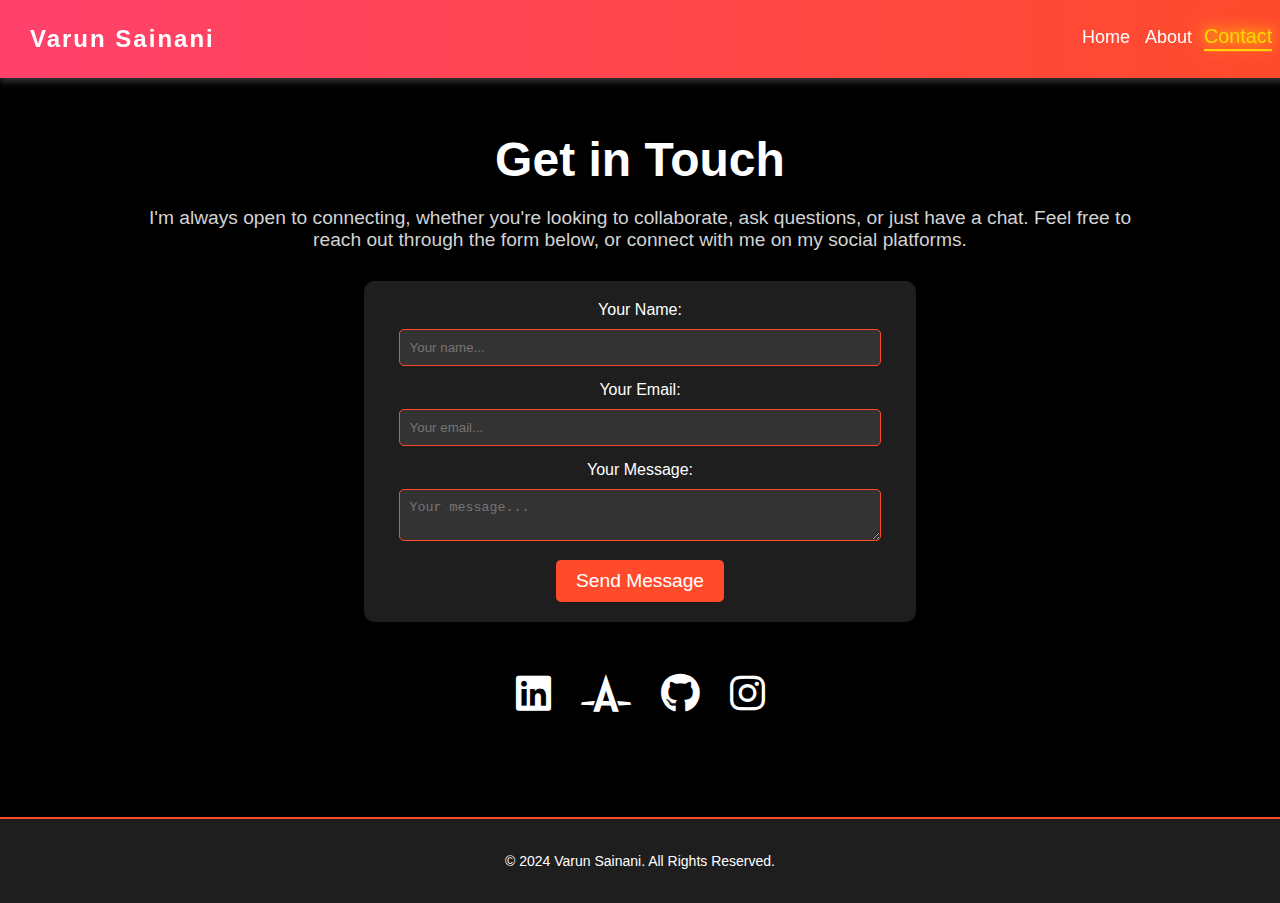
==== contact.html @ 4364b91c "make a home about contact page and add images" ====
<!DOCTYPE html>
<html lang="en">
  <head>
    <meta charset="UTF-8" />
    <meta name="viewport" content="width=device-width, initial-scale=1.0" />
    <title>Contact - Varun Sainani</title>
    <link rel="stylesheet" href="contactStyle.css" />
    <link
      rel="stylesheet"
      href="https://cdnjs.cloudflare.com/ajax/libs/font-awesome/6.0.0-beta3/css/all.min.css"
    />
  </head>
  <body>
    <header>
      <h2>Varun Sainani</h2>
      <nav>
        <a href="/home.html">Home</a>
        <a href="/about.html">About</a>
        <a href="/contact.html" class="active">Contact</a>
      </nav>
    </header>

    <section id="contact" class="contact-section">
      <div class="contact-intro">
        <h1>Get in Touch</h1>
        <p>
          I'm always open to connecting, whether you're looking to collaborate,
          ask questions, or just have a chat. Feel free to reach out through the
          form below, or connect with me on my social platforms.
        </p>
      </div>

      <form action="#" method="POST" class="contact-form">
        <label for="name">Your Name:</label>
        <input
          type="text"
          id="name"
          name="name"
          required
          placeholder="Your name..."
        />

        <label for="email">Your Email:</label>
        <input
          type="email"
          id="email"
          name="email"
          required
          placeholder="Your email..."
        />

        <label for="message">Your Message:</label>
        <textarea
          id="message"
          name="message"
          required
          placeholder="Your message..."
        ></textarea>

        <button type="submit">Send Message</button>
      </form>

      <!-- Add extra space between the form and icons -->
      <div class="contact-icons">
        <a
          href="https://www.linkedin.com/in/varunsainani/"
          target="_blank"
          title="LinkedIn"
        >
          <i class="fab fa-linkedin"></i>
        </a>
        <a
          href="https://www.fiverr.com/varcipher"
          target="_blank"
          title="Fiverr"
        >
          <i class="fab fa-autoprefixer"></i>
        </a>
        <a
          href="https://github.com/varunsainani"
          target="_blank"
          title="GitHub"
        >
          <i class="fab fa-github"></i>
        </a>
        <a
          href="https://www.instagram.com/varun_sainani22/"
          target="_blank"
          title="Instagram"
        >
          <i class="fab fa-instagram"></i>
        </a>
      </div>
    </section>

    <footer>
      <p>&copy; 2024 Varun Sainani. All Rights Reserved.</p>
    </footer>
  </body>
</html>
---- contactStyle.css ----
body {
  font-family: "Poppins", sans-serif;
  background-color: black;
  color: white;
  margin: 0;
  padding: 0;
}

header {
  background: linear-gradient(90deg, #ff416c, #ff4b2b);
  padding: 5px 30px;
  position: fixed;
  top: 0;
  width: 96.8%;
  z-index: 10;
  display: flex;
  justify-content: space-between;
  align-items: center;
  box-shadow: 0 4px 6px #333;
}

header h2 {
  font-size: 24px;
  font-weight: bold;
  letter-spacing: 2px;
  color: white;
}

nav {
  display: flex;
  gap: 15px;
}

nav a {
  text-decoration: none;
  color: white;
  font-size: 18px;
  transition: color 0.3s ease, transform 0.3s ease, text-shadow 0.3s ease;
}

nav a:hover,
nav a.active {
  color: gold;
  transform: scale(1.1);
  text-shadow: 0 0 10px gold, 0 0 20px gold, 0 0 30px orange;
  border-bottom: 2px solid gold;
}

#contact {
  padding: 100px 10%;
  text-align: center;
}

.contact-intro h1 {
  font-size: 3rem;
  color: white;
  margin-bottom: 20px;
}

.contact-intro p {
  font-size: 1.2rem;
  color: lightgray;
}

.contact-form {
  background: #1e1e1e;
  padding: 20px;
  border-radius: 10px;
  margin-top: 30px;
  width: 50%;
  margin-left: auto;
  margin-right: auto;
}

.contact-form label {
  display: block;
  margin-bottom: 10px;
  font-size: 1rem;
}

.contact-form input,
.contact-form textarea {
  width: 90%;
  padding: 10px;
  margin-bottom: 15px;
  border-radius: 5px;
  background: #333;
  color: white;
  border: 1px solid #ff4b2b;
}

.contact-form button {
  padding: 10px 20px;
  background: #ff4b2b;
  border: none;
  border-radius: 5px;
  color: white;
  font-size: 1.2rem;
  cursor: pointer;
  transition: background-color 0.3s ease;
}

.contact-form button:hover {
  background-color: #ff416c;
}

.contact-icons {
  display: flex;
  justify-content: center;
  gap: 30px;
  margin-top: 50px;
}

.contact-icons a {
  font-size: 40px;
  color: white;
  transition: color 0.3s ease;
}

.contact-icons a:hover {
  color: gold;
}

footer {
  background-color: #1e1e1e;
  padding: 20px;
  text-align: center;
  font-size: 14px;
  border-top: 2px solid #ff4b2b;
  color: white;
}
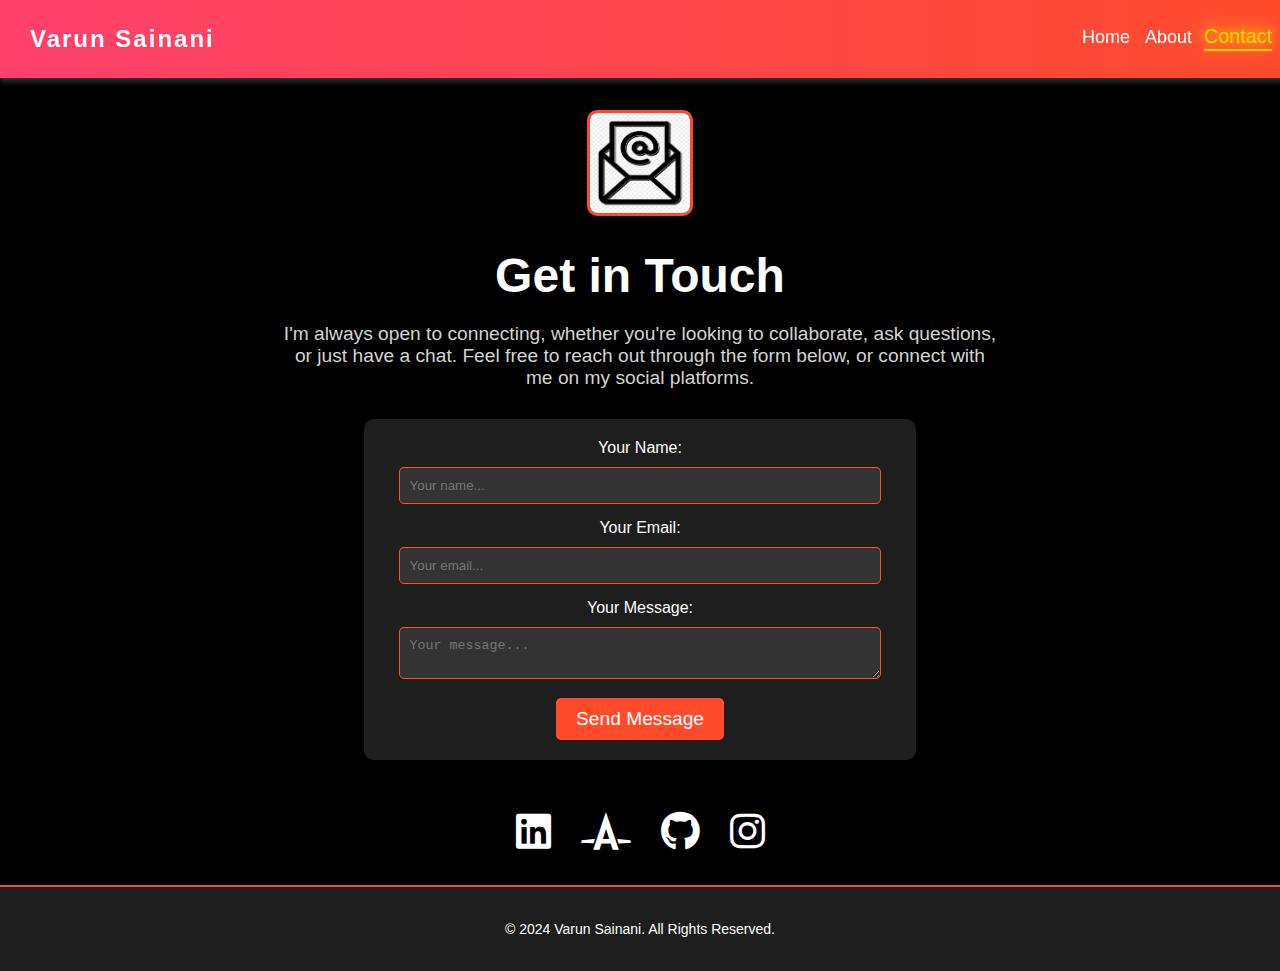
==== commit d0a5202c: "added the contact image icon in contact page" ====
--- a/contact.html
+++ b/contact.html
@@ -4,17 +4,18 @@
     <meta charset="UTF-8" />
     <meta name="viewport" content="width=device-width, initial-scale=1.0" />
     <title>Contact - Varun Sainani</title>
-    <link rel="stylesheet" href="contactStyle.css" />
+    <link rel="stylesheet" href="styles/contactStyle.css" />
     <link
       rel="stylesheet"
       href="https://cdnjs.cloudflare.com/ajax/libs/font-awesome/6.0.0-beta3/css/all.min.css"
     />
+    <link rel="shortcut icon" href="favicon/favicon.ico" type="image/x-icon" />
   </head>
   <body>
     <header>
       <h2>Varun Sainani</h2>
       <nav>
-        <a href="/home.html">Home</a>
+        <a href="/index.html">Home</a>
         <a href="/about.html">About</a>
         <a href="/contact.html" class="active">Contact</a>
       </nav>
@@ -22,7 +23,11 @@
 
     <section id="contact" class="contact-section">
       <div class="contact-intro">
+        <div class="contact-icon">
+          <img src="images/contact-icon.jpg" alt="Contact Icon" />
+        </div>
         <h1>Get in Touch</h1>
+
         <p>
           I'm always open to connecting, whether you're looking to collaborate,
           ask questions, or just have a chat. Feel free to reach out through the
@@ -60,7 +65,6 @@
         <button type="submit">Send Message</button>
       </form>
 
-      <!-- Add extra space between the form and icons -->
       <div class="contact-icons">
         <a
           href="https://www.linkedin.com/in/varunsainani/"
--- a/styles/contactStyle.css
+++ b/styles/contactStyle.css
@@ -0,0 +1,160 @@
+body {
+  font-family: "Poppins", sans-serif;
+  background-color: black;
+  color: white;
+  margin: 0;
+  padding: 0;
+}
+
+header {
+  background: linear-gradient(90deg, #ff416c, #ff4b2b);
+  padding: 5px 30px;
+  position: fixed;
+  top: 0;
+  width: 96.8%;
+  z-index: 10;
+  display: flex;
+  justify-content: space-between;
+  align-items: center;
+  box-shadow: 0 4px 6px #333;
+}
+
+header h2 {
+  font-size: 24px;
+  font-weight: bold;
+  letter-spacing: 2px;
+  color: white;
+}
+
+nav {
+  display: flex;
+  gap: 15px;
+}
+
+nav a {
+  text-decoration: none;
+  color: white;
+  font-size: 18px;
+  transition: color 0.3s ease, transform 0.3s ease, text-shadow 0.3s ease;
+}
+
+nav a:hover,
+nav a.active {
+  color: gold;
+  transform: scale(1.1);
+  text-shadow: 0 0 10px gold, 0 0 20px gold, 0 0 30px orange;
+  border-bottom: 2px solid gold;
+}
+
+.contact-icon {
+  display: flex;
+  justify-content: center;
+}
+
+.contact-icon img {
+  width: 100px;
+  height: 100px;
+  border-radius: 10px;
+  border: 3px solid #ff4b2b;
+  transition: transform 0.3s ease, box-shadow 0.3s ease;
+}
+
+.contact-icon img:hover {
+  transform: scale(1.1);
+  box-shadow: 0 0 15px gold;
+}
+
+#contact {
+  padding: 110px 10%;
+  padding-bottom: 30px;
+  text-align: center;
+}
+
+.contact-intro h1 {
+  font-size: 3rem;
+  color: white;
+  margin-bottom: 20px;
+}
+
+.contact-intro p {
+  font-size: 1.2rem;
+  color: lightgray;
+  max-width: 70%;
+  margin: 0 auto;
+}
+
+.contact-form {
+  background: #1e1e1e;
+  padding: 20px;
+  border-radius: 10px;
+  margin-top: 30px;
+  width: 50%;
+  margin-left: auto;
+  margin-right: auto;
+  position: relative;
+}
+
+.contact-form .contact-icon {
+  position: absolute;
+  top: -60px;
+  left: 50%;
+  transform: translateX(-50%);
+}
+
+.contact-form label {
+  display: block;
+  margin-bottom: 10px;
+  font-size: 1rem;
+}
+
+.contact-form input,
+.contact-form textarea {
+  width: 90%;
+  padding: 10px;
+  margin-bottom: 15px;
+  border-radius: 5px;
+  background: #333;
+  color: white;
+  border: 1px solid #ff4b2b;
+}
+
+.contact-form button {
+  padding: 10px 20px;
+  background: #ff4b2b;
+  border: none;
+  border-radius: 5px;
+  color: white;
+  font-size: 1.2rem;
+  cursor: pointer;
+  transition: background-color 0.3s ease;
+}
+
+.contact-form button:hover {
+  background-color: #ff416c;
+}
+
+.contact-icons {
+  display: flex;
+  justify-content: center;
+  gap: 30px;
+  margin-top: 50px;
+}
+
+.contact-icons a {
+  font-size: 40px;
+  color: white;
+  transition: color 0.3s ease;
+}
+
+.contact-icons a:hover {
+  color: gold;
+}
+
+footer {
+  background-color: #1e1e1e;
+  padding: 20px;
+  text-align: center;
+  font-size: 14px;
+  border-top: 2px solid #ff4b2b;
+  color: white;
+}
